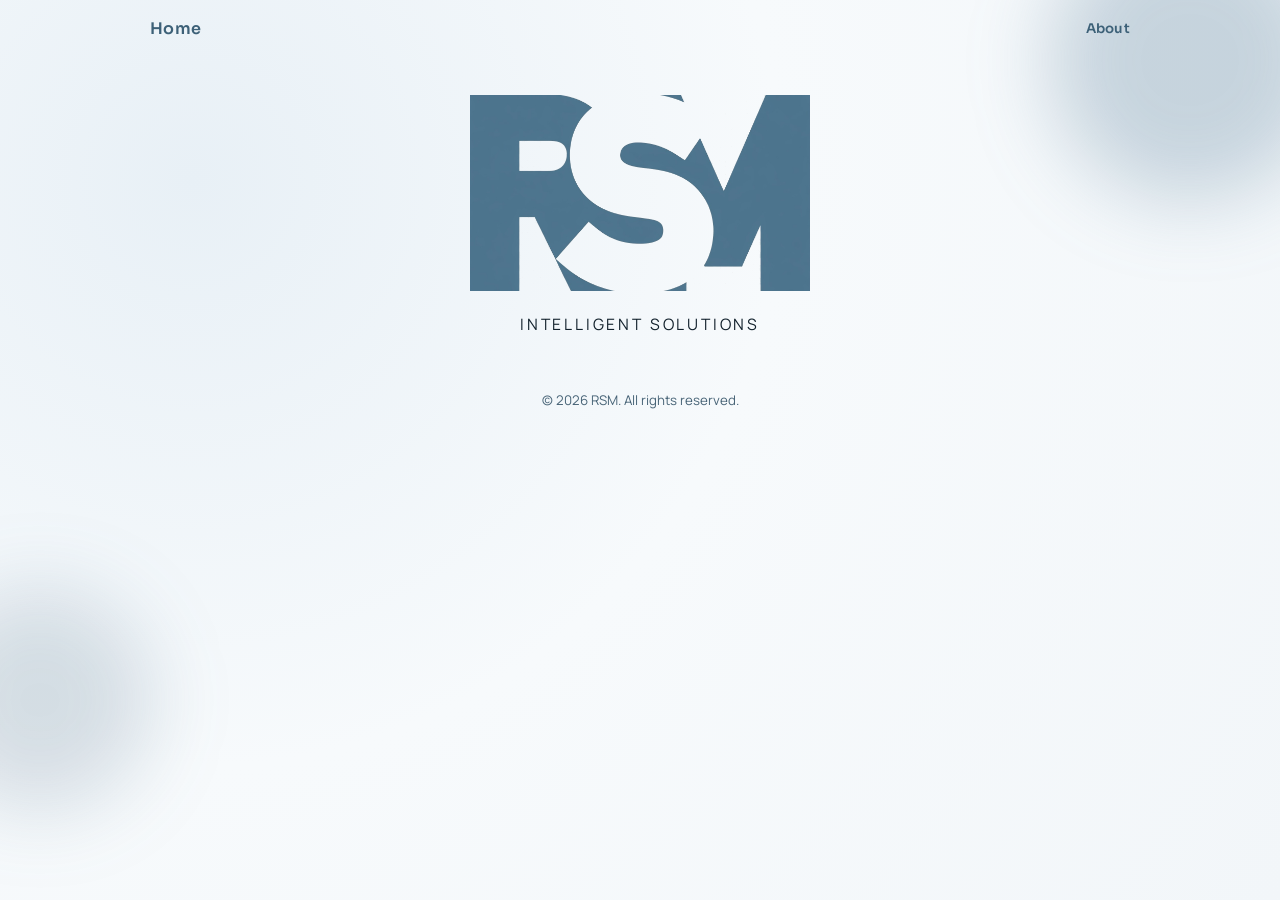
==== index.html @ af0af05f "Remove About card from homepage — now lives at /about/" ====
<!DOCTYPE html>
<html lang="en">
<head>
  <meta charset="UTF-8">
  <meta name="viewport" content="width=device-width, initial-scale=1.0">
  <title>RSM</title>
  <meta name="description" content="RS Managment contact information and company overview.">
  <link rel="preconnect" href="https://fonts.googleapis.com">
  <link rel="preconnect" href="https://fonts.gstatic.com" crossorigin>
  <link href="https://fonts.googleapis.com/css2?family=Manrope:wght@400;500;700&family=Sora:wght@500;700&display=swap" rel="stylesheet">
  <link rel="stylesheet" href="styles.css?v=20260324a">
</head>
<body>
  <div class="site-bg" aria-hidden="true"></div>

  <header class="nav-wrap">
    <nav class="nav" aria-label="Main">
      <a class="nav-home" href="#home">Home</a>
      <div class="nav-dropdown">
        <button class="nav-about" type="button" aria-haspopup="true" aria-expanded="false" aria-controls="about-menu">
          About
        </button>
        <div class="nav-dropdown-menu" id="about-menu" role="menu" aria-label="About menu">
          <a class="nav-dropdown-item" role="menuitem" href="/about/">About</a>
          <a class="nav-dropdown-item" role="menuitem" href="/privacy/">Privacy</a>
          <a class="nav-dropdown-item" role="menuitem" href="/terms/">Terms</a>
        </div>
      </div>
    </nav>
  </header>

  <main>
    <section id="home" class="hero">
      <img src="assets/rsm-logo-1.png" alt="RSM logo" class="hero-logo">
      <p class="subtitle">Intelligent Solutions</p>
    </section>

  </main>

  <footer class="footer">
    <small>© <span id="year"></span> RSM. All rights reserved.</small>
  </footer>

  <script>
    document.getElementById("year").textContent = new Date().getFullYear();

    const dropdown = document.querySelector(".nav-dropdown");
    const toggle = dropdown.querySelector(".nav-about");

    toggle.addEventListener("click", () => {
      const isOpen = dropdown.classList.toggle("open");
      toggle.setAttribute("aria-expanded", isOpen ? "true" : "false");
    });

    document.addEventListener("click", (event) => {
      if (!dropdown.contains(event.target)) {
        dropdown.classList.remove("open");
        toggle.setAttribute("aria-expanded", "false");
      }
    });

    document.addEventListener("keydown", (event) => {
      if (event.key === "Escape") {
        dropdown.classList.remove("open");
        toggle.setAttribute("aria-expanded", "false");
      }
    });
  </script>
</body>
</html>
---- styles.css ----
:root {
  --logo-blue: #4f7894;
  --logo-blue-deep: #3d6178;
  --ink: #13222d;
  --surface: #ffffff;
  --surface-soft: #f4f7fa;
  --line: rgba(79, 120, 148, 0.2);
}

* {
  box-sizing: border-box;
}

html,
body {
  margin: 0;
  padding: 0;
}

body {
  min-height: 100vh;
  font-family: "Manrope", sans-serif;
  color: var(--ink);
  background: radial-gradient(circle at 15% 20%, #e8f0f6 0%, #f7fafc 45%, #f2f6f9 100%);
  overflow-x: hidden;
}

.site-bg::before,
.site-bg::after {
  content: "";
  position: fixed;
  z-index: -1;
  border-radius: 999px;
  filter: blur(40px);
}

.site-bg::before {
  width: 280px;
  height: 280px;
  top: -80px;
  right: -50px;
  background: rgba(79, 120, 148, 0.28);
}

.site-bg::after {
  width: 220px;
  height: 220px;
  bottom: 10%;
  left: -70px;
  background: rgba(61, 97, 120, 0.18);
}

.nav-wrap {
  padding: 1.1rem 1.4rem;
}

.nav {
  max-width: 980px;
  margin: 0 auto;
  display: flex;
  align-items: center;
}

.nav-home {
  margin-right: auto;
}

.nav-home,
.nav-about,
.nav-dropdown-item {
  text-decoration: none;
  color: var(--logo-blue-deep);
  font-family: "Sora", sans-serif;
  font-weight: 600;
  letter-spacing: 0.02em;
  transition: opacity 160ms ease, transform 160ms ease;
}

.nav-home:visited,
.nav-dropdown-item:visited {
  color: var(--logo-blue-deep);
  text-decoration: none;
}

.nav-dropdown {
  display: inline-block;
  position: relative;
}

.nav-about {
  display: block;
  border: 0;
  background: transparent;
  padding: 0;
  margin: 0;
  line-height: inherit;
  cursor: pointer;
  user-select: none;
}

.nav-about:focus-visible,
.nav-dropdown-item:focus-visible,
.nav-home:focus-visible {
  outline: 2px solid rgba(79, 120, 148, 0.45);
  outline-offset: 2px;
  border-radius: 6px;
}

.nav-home:hover,
.nav-about:hover,
.nav-dropdown-item:hover {
  opacity: 0.75;
  transform: translateY(-1px);
}

.nav-dropdown-menu {
  position: absolute;
  top: calc(100% + 0.45rem);
  right: 0;
  min-width: 170px;
  background: var(--surface);
  border: 1px solid var(--line);
  border-radius: 12px;
  box-shadow: 0 10px 26px rgba(19, 34, 45, 0.12);
  padding: 0.45rem;
  display: none;
  flex-direction: column;
  align-items: stretch;
  z-index: 10;
}

.nav-dropdown.open .nav-dropdown-menu {
  display: flex;
  gap: 0.15rem;
}

.nav-dropdown-item {
  display: block;
  text-decoration: none;
  color: var(--logo-blue-deep);
  white-space: nowrap;
  padding: 0.4rem 0.45rem;
  border-radius: 8px;
}

.nav-dropdown-item:hover {
  background: var(--surface-soft);
}

main {
  max-width: 980px;
  margin: 0 auto;
  padding: 1.2rem 1.4rem 2rem;
}

.hero {
  text-align: center;
  margin-top: 1.2rem;
  animation: rise 700ms ease forwards;
}

.hero-logo {
  width: min(340px, 72vw);
  height: auto;
}

.eyebrow {
  margin: 1rem 0 0;
  text-transform: uppercase;
  letter-spacing: 0.16em;
  font-size: 0.74rem;
  color: var(--logo-blue-deep);
}

.title {
  font-family: "Sora", sans-serif;
  font-size: clamp(2.3rem, 8vw, 4.2rem);
  margin: 0.4rem 0 0;
  color: var(--logo-blue-deep);
}

.subtitle {
  max-width: 640px;
  margin: 1rem auto 0;
  font-size: 0.98rem;
  line-height: 1.55;
  text-transform: uppercase;
  letter-spacing: 0.18em;
}

.card {
  margin: 3rem auto 0;
  max-width: 760px;
  background: var(--surface);
  border: 1px solid var(--line);
  border-radius: 16px;
  padding: 0.65rem 1.25rem 0.9rem;
  font-size: 0.92rem;
  box-shadow: 0 10px 35px rgba(19, 34, 45, 0.08);
  animation: rise 850ms 120ms ease both;
}

.card h2 {
  font-family: "Sora", sans-serif;
  margin-top: 0;
  margin-bottom: 0.55rem;
  font-size: 1.1rem;
  color: var(--logo-blue-deep);
}

.card p {
  line-height: 1.6;
}

.contact-grid {
  margin-top: 0.6rem;
  display: grid;
  grid-template-columns: repeat(2, minmax(0, 1fr));
  gap: 1rem;
}

.contact-grid > div:last-child {
  justify-self: end;
  text-align: right;
}

.label {
  margin: 0 0 0.2rem;
  font-size: 0.68rem;
  text-transform: uppercase;
  letter-spacing: 0.12em;
  color: var(--logo-blue-deep);
}

.contact-grid a {
  color: var(--ink);
  text-decoration-thickness: 1px;
  text-underline-offset: 2px;
}

.footer {
  text-align: center;
  color: #486477;
  padding: 1.25rem 1rem 2rem;
}

.policy-main {
  max-width: 980px;
  margin: 0 auto;
  padding: 1.2rem 1.4rem 2rem;
}

.policy-card {
  margin: 1.2rem auto 0;
  max-width: 760px;
  background: var(--surface);
  border: 1px solid var(--line);
  border-radius: 16px;
  padding: 1.1rem 1.25rem 1.2rem;
  box-shadow: 0 10px 35px rgba(19, 34, 45, 0.08);
  animation: rise 700ms ease both;
}

.policy-card h1 {
  margin: 0;
  font-family: "Sora", sans-serif;
  font-size: clamp(1.5rem, 3.2vw, 2rem);
  color: var(--logo-blue-deep);
}

.effective-date {
  margin: 0.45rem 0 1rem;
  font-size: 0.86rem;
  color: #486477;
}

.policy-section {
  margin-top: 1rem;
}

.policy-section h2 {
  margin: 0 0 0.4rem;
  font-family: "Sora", sans-serif;
  font-size: 1rem;
  color: var(--logo-blue-deep);
}

.policy-section p {
  margin: 0;
  line-height: 1.65;
}

.policy-list {
  margin: 0.4rem 0 0;
  padding-left: 1.1rem;
  line-height: 1.65;
}

.policy-contact {
  margin-top: 0.45rem;
}

.policy-contact a {
  color: var(--ink);
  text-decoration-thickness: 1px;
  text-underline-offset: 2px;
}

@keyframes rise {
  from {
    opacity: 0;
    transform: translateY(12px);
  }
  to {
    opacity: 1;
    transform: translateY(0);
  }
}

@media (max-width: 700px) {
  .nav-wrap {
    padding: 1rem 1rem 0.3rem;
  }

  main {
    padding: 1rem 1rem 1.6rem;
  }

  .policy-main {
    padding: 1rem 1rem 1.6rem;
  }

  .hero {
    margin-top: 0.6rem;
  }

  .nav-dropdown-menu {
    right: 0;
    min-width: 150px;
  }

  .policy-card {
    padding: 0.95rem 1rem 1.05rem;
  }

  .contact-grid {
    grid-template-columns: 1fr;
  }

  .contact-grid > div:last-child {
    justify-self: start;
    text-align: left;
  }
}
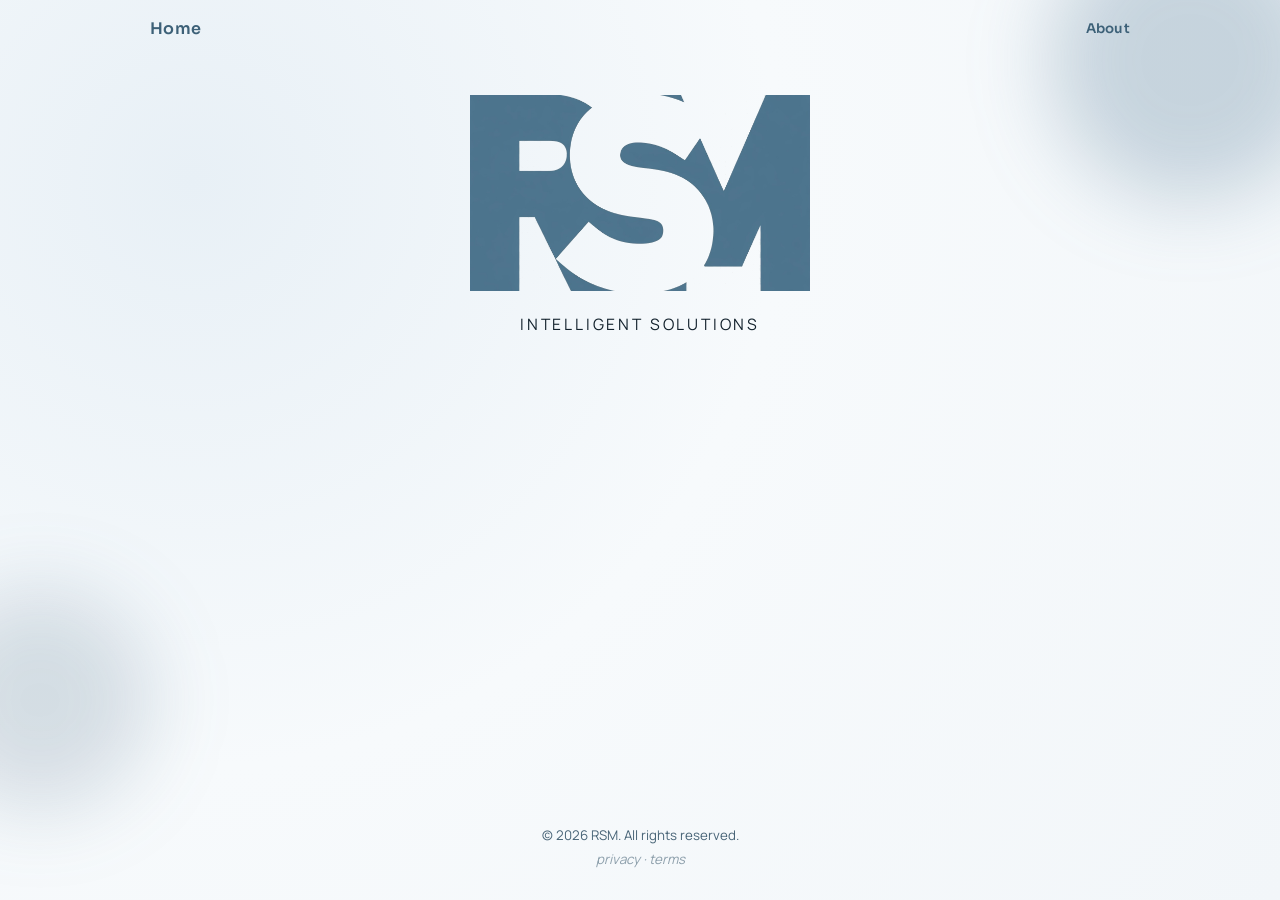
==== commit 1761b133: "Add small italic privacy/terms footer links" ====
--- a/index.html
+++ b/index.html
@@ -39,6 +39,7 @@
 
   <footer class="footer">
     <small>© <span id="year"></span> RSM. All rights reserved.</small>
+    <small class="footer-links"><a href="/privacy/">privacy</a> &middot; <a href="/terms/">terms</a></small>
   </footer>
 
   <script>
--- a/styles.css
+++ b/styles.css
@@ -19,6 +19,8 @@
 
 body {
   min-height: 100vh;
+  display: flex;
+  flex-direction: column;
   font-family: "Manrope", sans-serif;
   color: var(--ink);
   background: radial-gradient(circle at 15% 20%, #e8f0f6 0%, #f7fafc 45%, #f2f6f9 100%);
@@ -239,12 +241,30 @@
 }
 
 .footer {
+  margin-top: auto;
   text-align: center;
   color: #486477;
   padding: 1.25rem 1rem 2rem;
 }
 
+.footer-links {
+  display: block;
+  margin-top: 0.3rem;
+  font-style: italic;
+  opacity: 0.6;
+}
+
+.footer-links a {
+  color: inherit;
+  text-decoration: none;
+}
+
+.footer-links a:hover {
+  text-decoration: underline;
+}
+
 .policy-main {
+  flex: 1;
   max-width: 980px;
   margin: 0 auto;
   padding: 1.2rem 1.4rem 2rem;
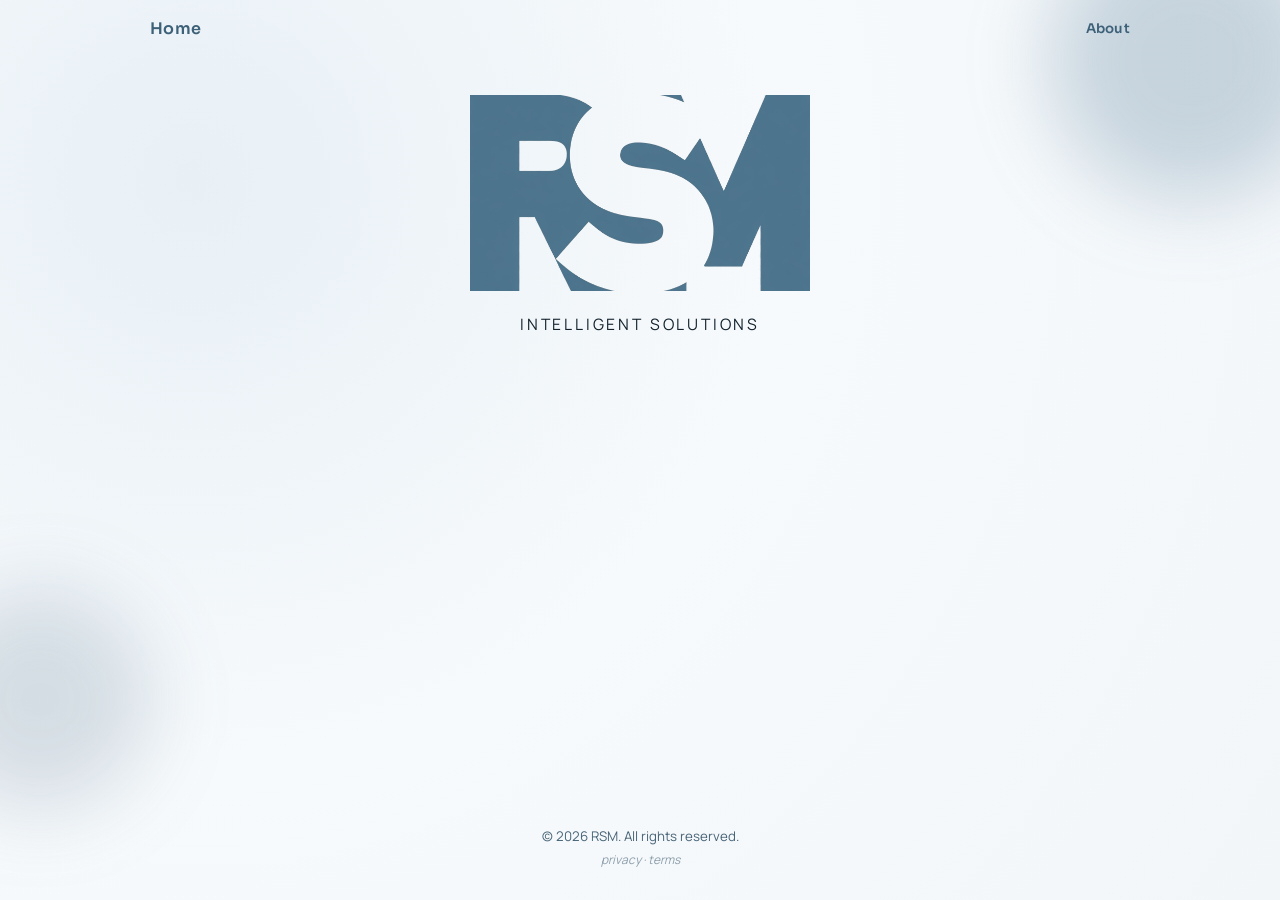
==== commit 8a9f25f5: "Fix footer links to render on separate line" ====
--- a/index.html
+++ b/index.html
@@ -39,7 +39,7 @@
 
   <footer class="footer">
     <small>© <span id="year"></span> RSM. All rights reserved.</small>
-    <small class="footer-links"><a href="/privacy/">privacy</a> &middot; <a href="/terms/">terms</a></small>
+    <div class="footer-links"><a href="/privacy/">privacy</a> &middot; <a href="/terms/">terms</a></div>
   </footer>
 
   <script>
--- a/styles.css
+++ b/styles.css
@@ -250,6 +250,7 @@
 .footer-links {
   display: block;
   margin-top: 0.3rem;
+  font-size: 0.75rem;
   font-style: italic;
   opacity: 0.6;
 }
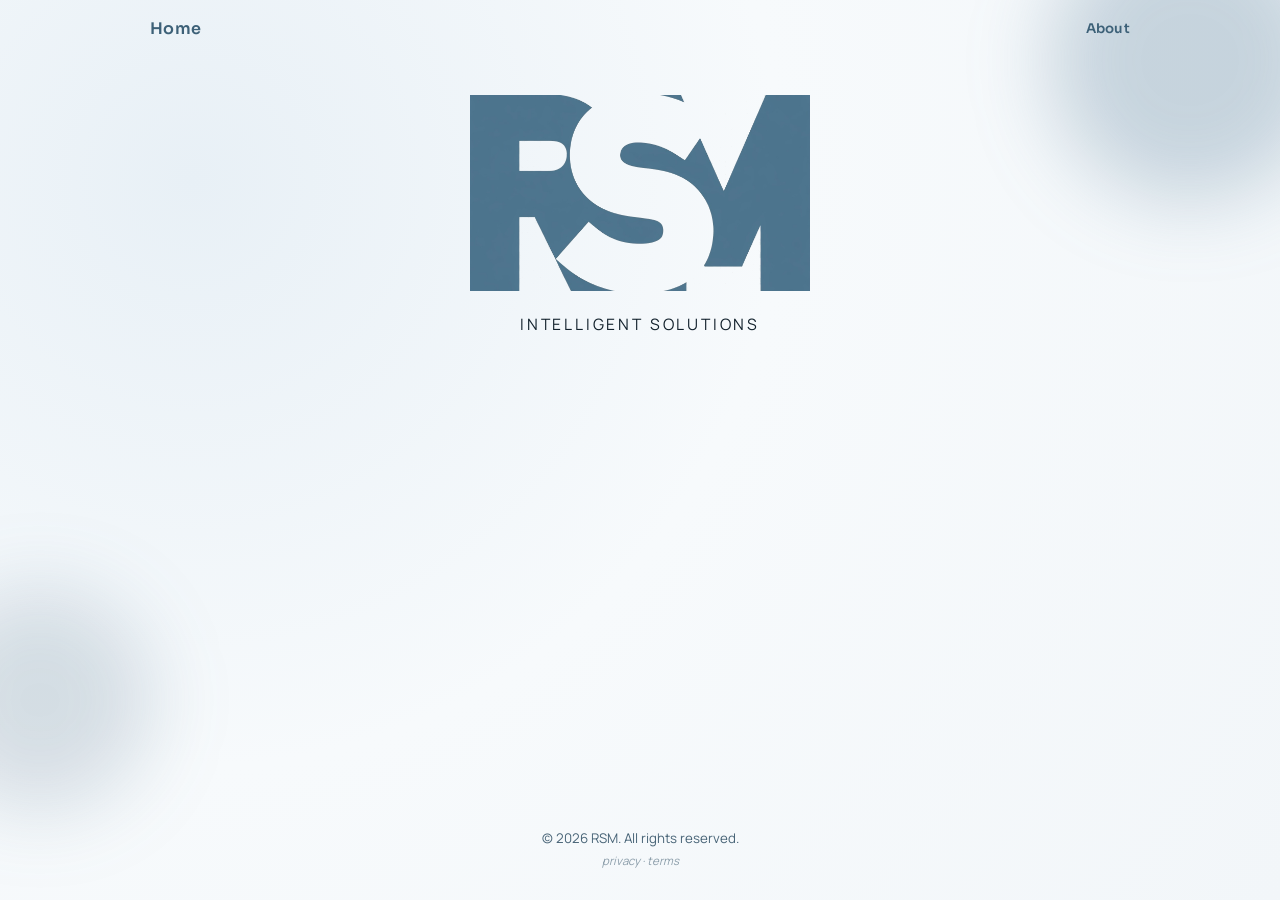
==== commit 76d8cf74: "Fix footer links color/size, bump cache version" ====
--- a/index.html
+++ b/index.html
@@ -8,7 +8,7 @@
   <link rel="preconnect" href="https://fonts.googleapis.com">
   <link rel="preconnect" href="https://fonts.gstatic.com" crossorigin>
   <link href="https://fonts.googleapis.com/css2?family=Manrope:wght@400;500;700&family=Sora:wght@500;700&display=swap" rel="stylesheet">
-  <link rel="stylesheet" href="styles.css?v=20260324a">
+  <link rel="stylesheet" href="styles.css?v=20260324b">
 </head>
 <body>
   <div class="site-bg" aria-hidden="true"></div>
--- a/styles.css
+++ b/styles.css
@@ -250,13 +250,13 @@
 .footer-links {
   display: block;
   margin-top: 0.3rem;
-  font-size: 0.75rem;
+  font-size: 0.72rem;
   font-style: italic;
   opacity: 0.6;
 }
 
 .footer-links a {
-  color: inherit;
+  color: #486477;
   text-decoration: none;
 }
 
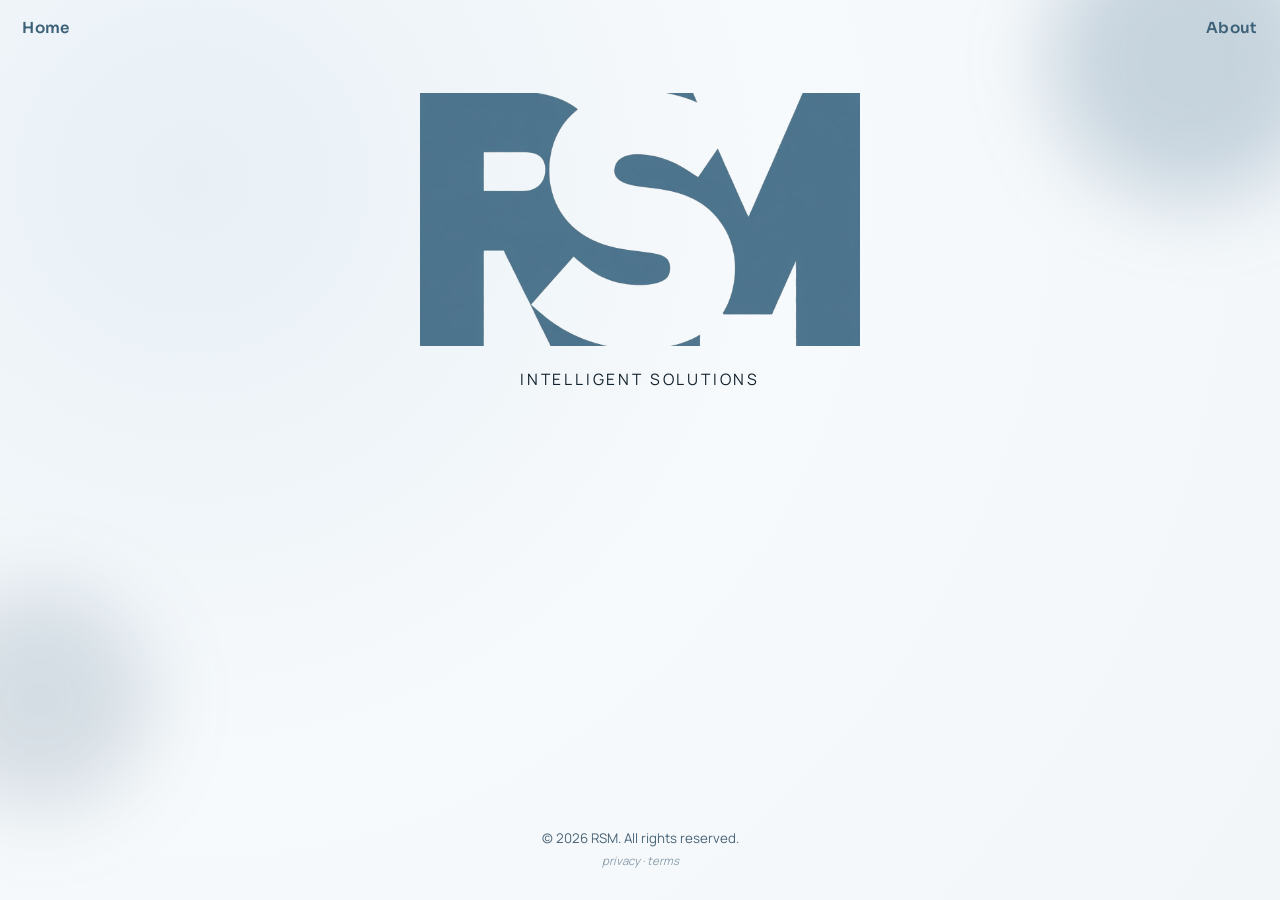
==== commit 6a0b7e23: "Fix nav full-width, font size parity, larger logo" ====
--- a/index.html
+++ b/index.html
@@ -8,7 +8,7 @@
   <link rel="preconnect" href="https://fonts.googleapis.com">
   <link rel="preconnect" href="https://fonts.gstatic.com" crossorigin>
   <link href="https://fonts.googleapis.com/css2?family=Manrope:wght@400;500;700&family=Sora:wght@500;700&display=swap" rel="stylesheet">
-  <link rel="stylesheet" href="styles.css?v=20260324b">
+  <link rel="stylesheet" href="styles.css?v=20260324c">
 </head>
 <body>
   <div class="site-bg" aria-hidden="true"></div>
--- a/styles.css
+++ b/styles.css
@@ -57,8 +57,6 @@
 }
 
 .nav {
-  max-width: 980px;
-  margin: 0 auto;
   display: flex;
   align-items: center;
 }
@@ -73,6 +71,7 @@
   text-decoration: none;
   color: var(--logo-blue-deep);
   font-family: "Sora", sans-serif;
+  font-size: 0.95rem;
   font-weight: 600;
   letter-spacing: 0.02em;
   transition: opacity 160ms ease, transform 160ms ease;
@@ -162,7 +161,7 @@
 }
 
 .hero-logo {
-  width: min(340px, 72vw);
+  width: min(440px, 74vw);
   height: auto;
 }
 
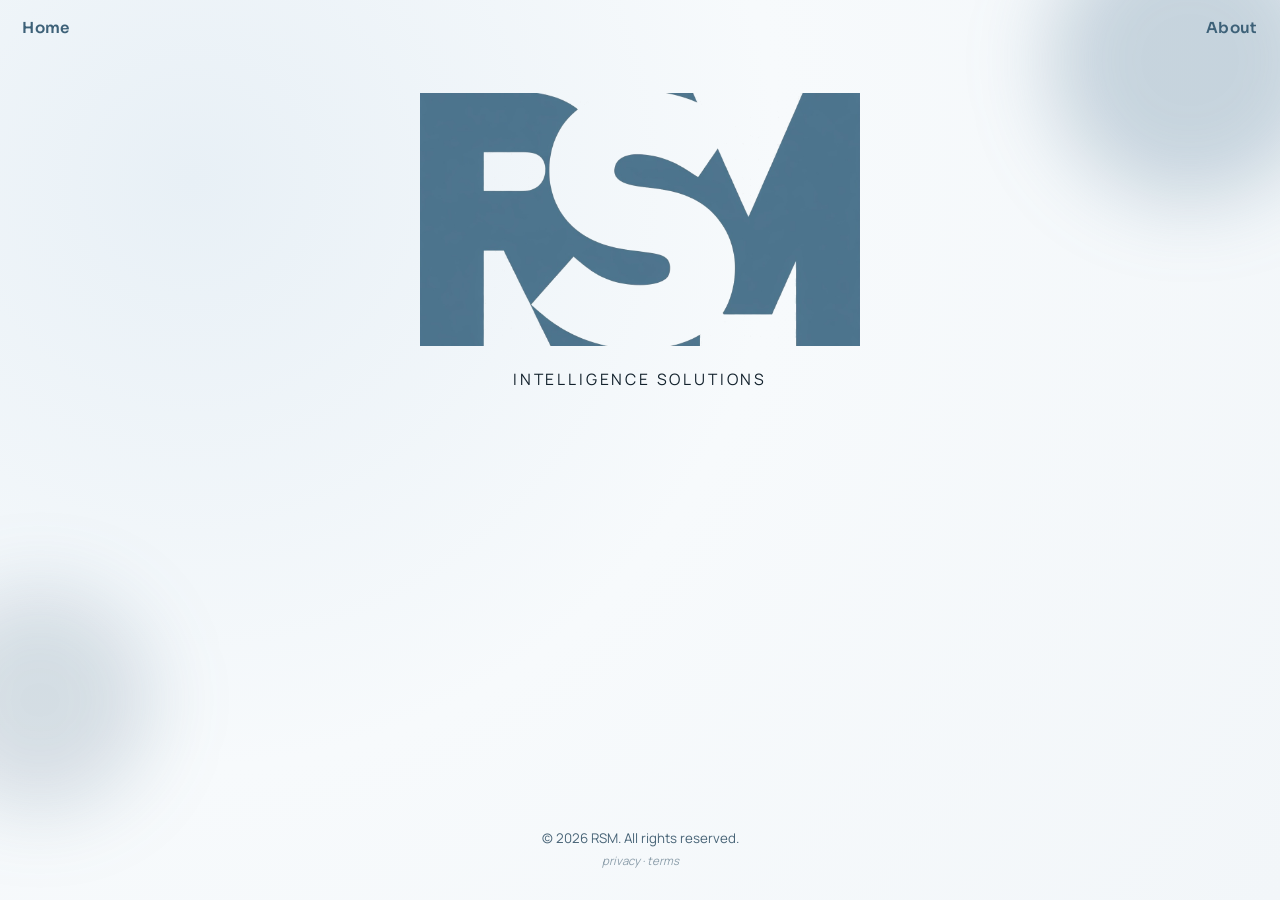
==== commit a9cc1959: "Update subtitle to Intelligence Solutions" ====
--- a/index.html
+++ b/index.html
@@ -32,7 +32,7 @@
   <main>
     <section id="home" class="hero">
       <img src="assets/rsm-logo-1.png" alt="RSM logo" class="hero-logo">
-      <p class="subtitle">Intelligent Solutions</p>
+      <p class="subtitle">Intelligence Solutions</p>
     </section>
 
   </main>
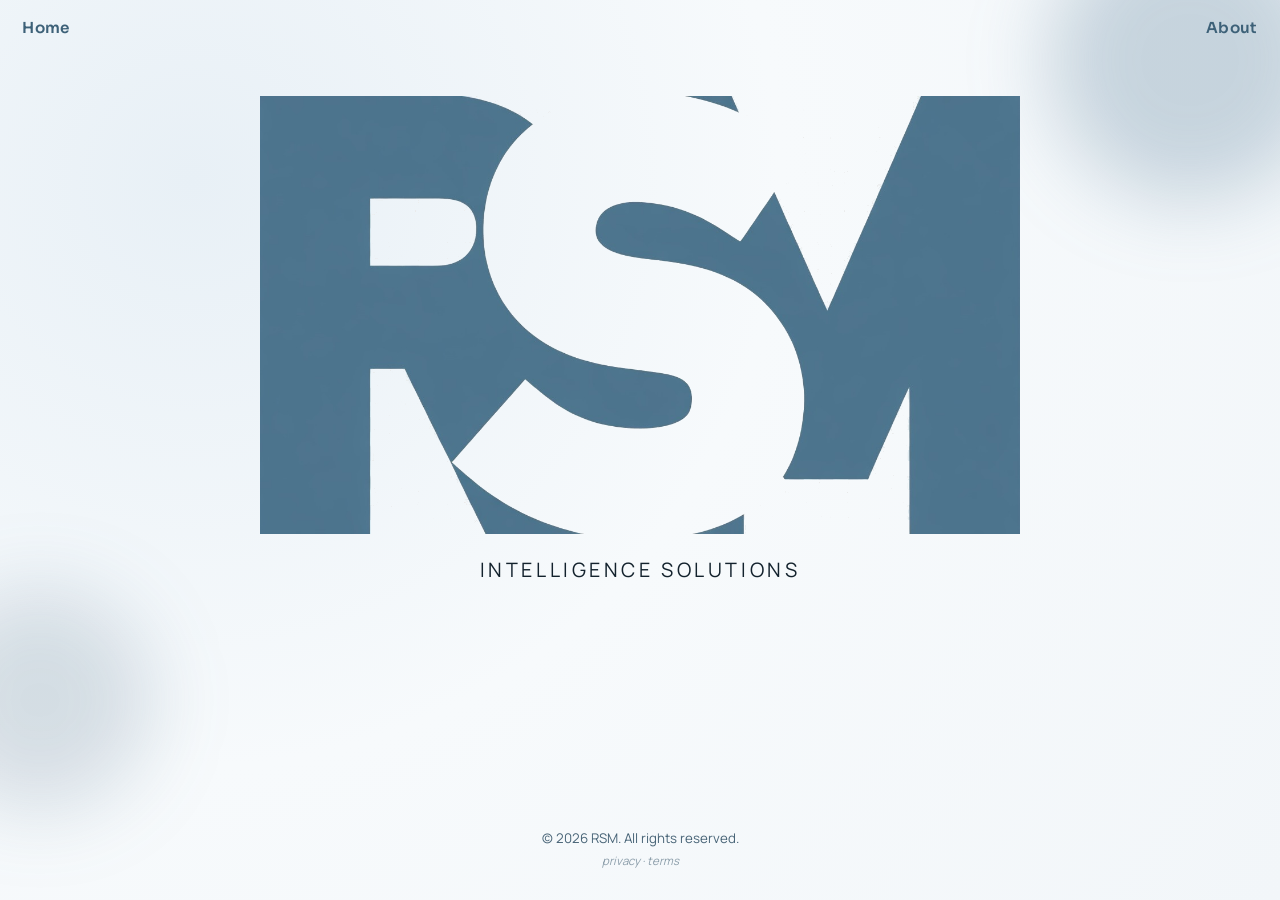
==== commit 9ff63cfc: "Improve homepage visual proportions on wide screens" ====
--- a/index.html
+++ b/index.html
@@ -8,7 +8,7 @@
   <link rel="preconnect" href="https://fonts.googleapis.com">
   <link rel="preconnect" href="https://fonts.gstatic.com" crossorigin>
   <link href="https://fonts.googleapis.com/css2?family=Manrope:wght@400;500;700&family=Sora:wght@500;700&display=swap" rel="stylesheet">
-  <link rel="stylesheet" href="styles.css?v=20260324c">
+  <link rel="stylesheet" href="styles.css?v=20260324d">
 </head>
 <body>
   <div class="site-bg" aria-hidden="true"></div>
--- a/styles.css
+++ b/styles.css
@@ -156,12 +156,12 @@
 
 .hero {
   text-align: center;
-  margin-top: 1.2rem;
+  margin-top: 1.4rem;
   animation: rise 700ms ease forwards;
 }
 
 .hero-logo {
-  width: min(440px, 74vw);
+  width: min(760px, 62vw);
   height: auto;
 }
 
@@ -183,7 +183,7 @@
 .subtitle {
   max-width: 640px;
   margin: 1rem auto 0;
-  font-size: 0.98rem;
+  font-size: clamp(1.08rem, 1.55vw, 1.42rem);
   line-height: 1.55;
   text-transform: uppercase;
   letter-spacing: 0.18em;
